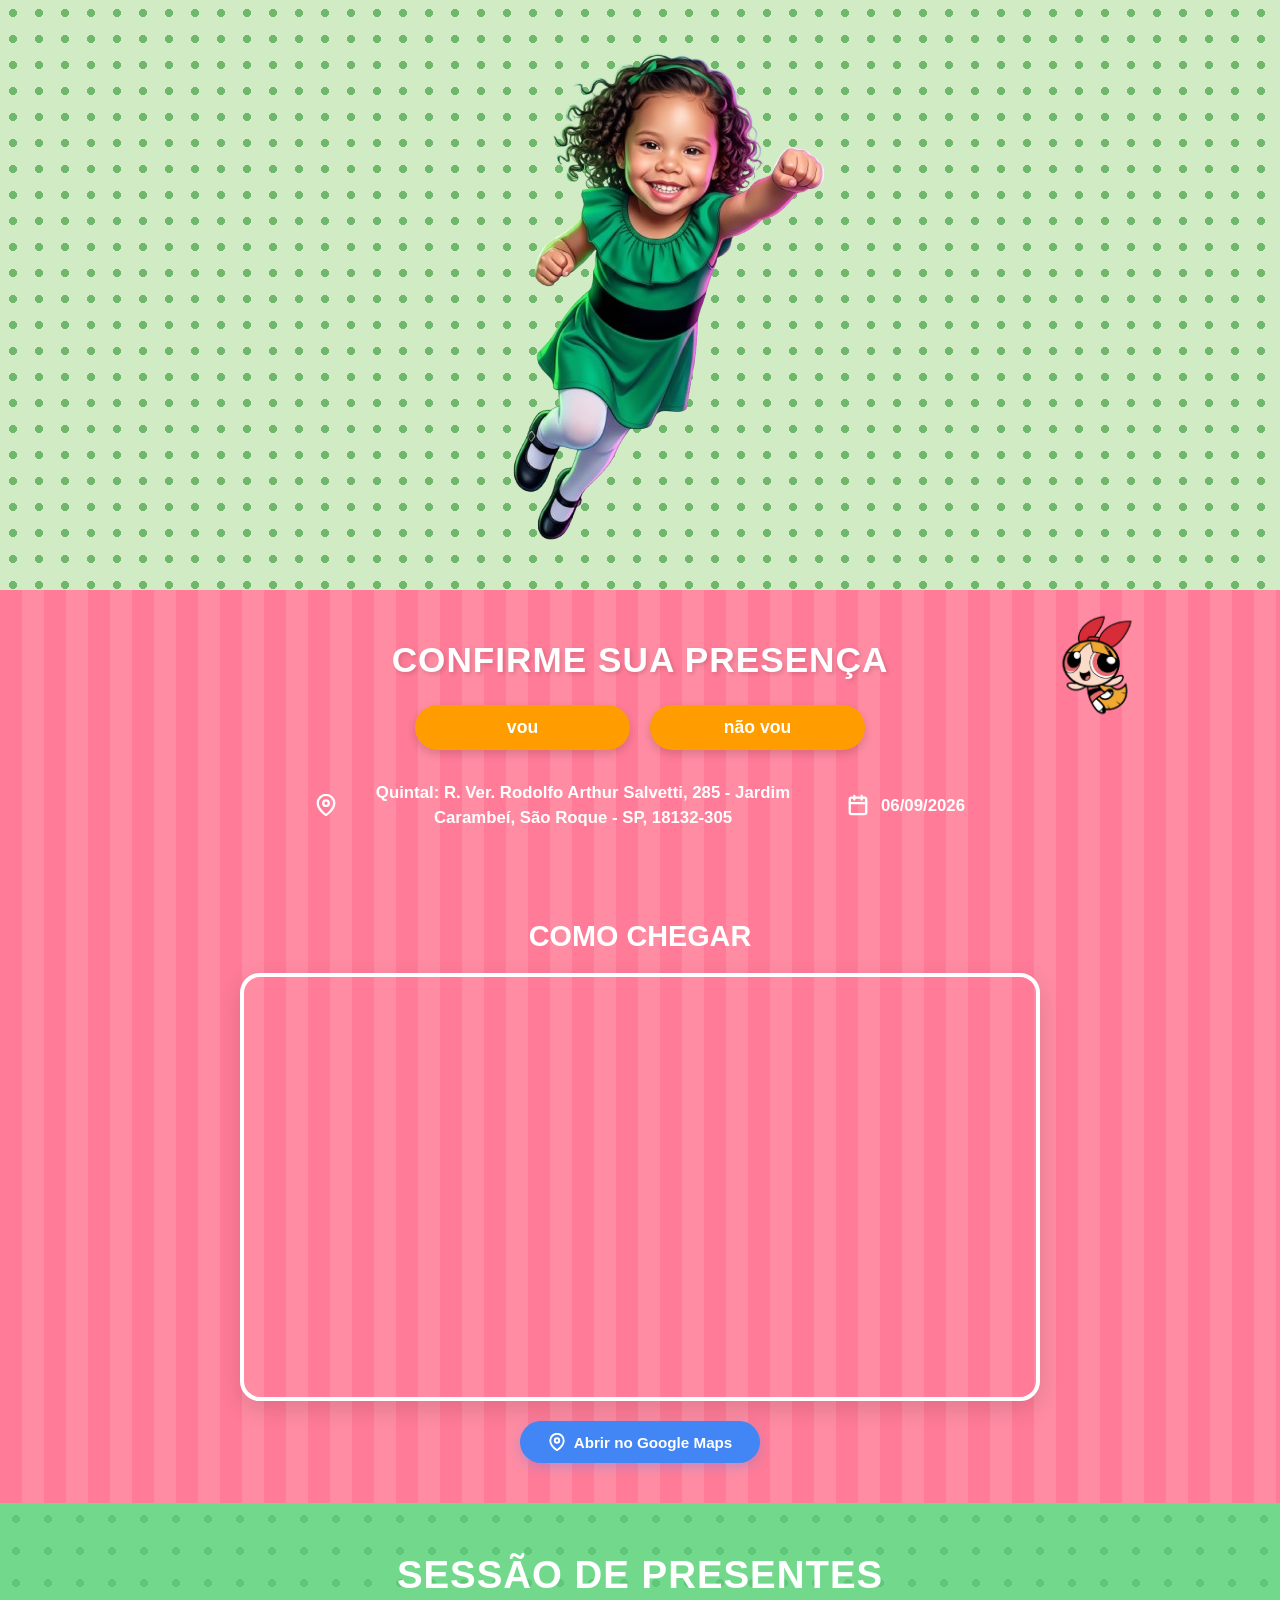
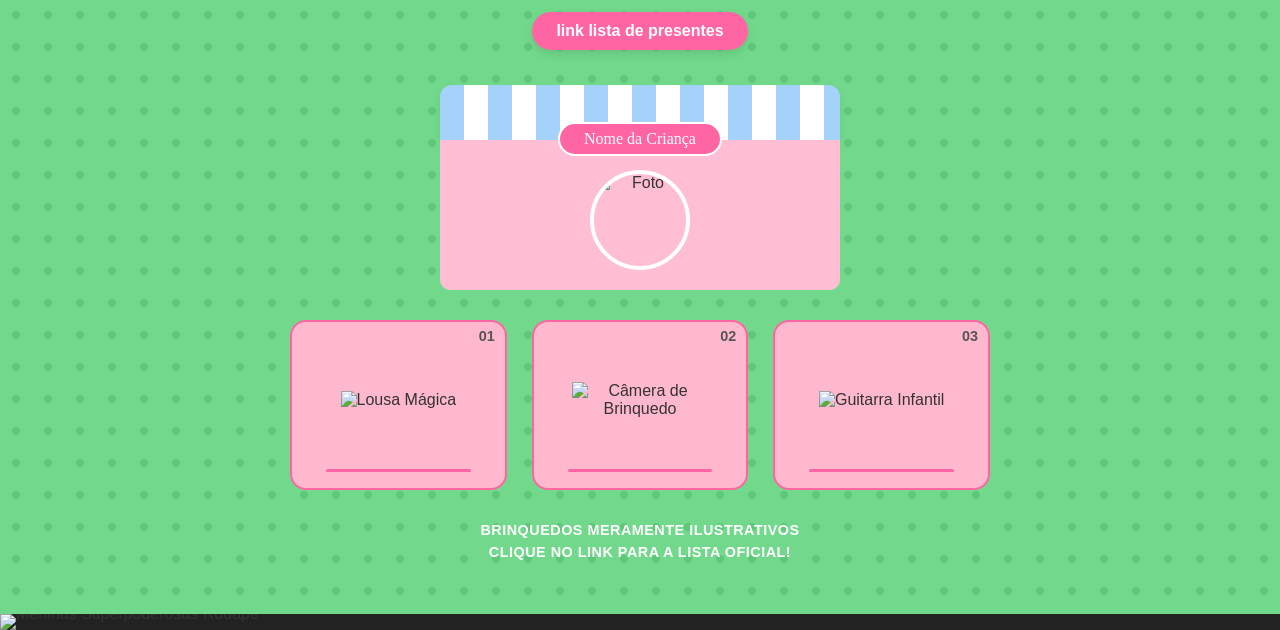
==== index.html @ 7a3b4e01 "Site first project" ====
<!DOCTYPE html>
<html lang="pt-BR">
<head>
  <meta charset="UTF-8">
  <meta name="viewport" content="width=device-width, initial-scale=1.0">
  <title>Convite Especial - Meninas Superpoderosas</title>
  
  <!-- Fontes Google -->
<link rel="preconnect" href="https://fonts.googleapis.com">
<link rel="preconnect" href="https://fonts.gstatic.com" crossorigin>
<link href="https://fonts.googleapis.com/css2?family=Lavishly+Yours&family=SN+Pro:ital,wght@0,200..900;1,200..900&display=swap" rel="stylesheet">
  <link rel="stylesheet" href="./styles/style.css">

</head>
<body>

  <!-- Seção 1: Foto Principal -->
  <section class="hero-section">
    <div class="frame-wrapper">
        <img class="elliesup" src="./src/images/elliepng.png" >
    </div>
  </section>

  <!-- Seção 2: Confirmação de Presença -->
  <section class="rsvp-section">
    <div class="content-wrapper">
      <div class="rsvp-container">
        <!-- Elemento Decorativo: Florzinha -->
        <img class="character-florzinha" src="./src/images/florzinharemove.png" alt="Florzinha">
        
        <h2 class="rsvp-title">Confirme Sua Presença</h2>
        
        <div class="btn-group">
          <a href="#confirmar-sim" class="btn">vou</a>
          <a href="#confirmar-nao" class="btn">não vou</a>
        </div>

        <div class="info-card">
          <div class="info-item">
            <svg width="22" height="22" viewBox="0 0 24 24" fill="none" stroke="currentColor" stroke-width="2.5" stroke-linecap="round" stroke-linejoin="round"><path d="M21 10c0 7-9 13-9 13s-9-6-9-13a9 9 0 0 1 18 0z"></path><circle cx="12" cy="10" r="3"></circle></svg>
            <span>Quintal: R. Ver. Rodolfo Arthur Salvetti, 285 - Jardim Carambeí, São Roque - SP, 18132-305</span>
          </div>
          <div class="info-item">
            <svg width="22" height="22" viewBox="0 0 24 24" fill="none" stroke="currentColor" stroke-width="2.5" stroke-linecap="round" stroke-linejoin="round"><rect x="3" y="4" width="18" height="18" rx="2" ry="2"></rect><line x1="16" y1="2" x2="16" y2="6"></line><line x1="8" y1="2" x2="8" y2="6"></line><line x1="3" y1="10" x2="21" y2="10"></line></svg>
            <span>06/09/2026</span>
          </div>
        </div>
      </div>
    </div>
  </section>
  <section class="map-section">
    <div class="content-wrapper">
      <h3 class="map-title">Como Chegar</h3>
      <div class="map-container">
        <iframe 
          src="https://maps.google.com/maps?q=R.+Ver.+Rodolfo+Arthur+Salvetti,+285+-+Jardim+Carambe%C3%AD,+S%C3%A3o+Roque+-+SP,+18132-305&t=&z=16&ie=UTF8&iwloc=&output=embed" 
          allowfullscreen="" 
          loading="lazy" 
          referrerpolicy="no-referrer-when-downgrade">
        </iframe>
      </div>
      <a href="https://maps.google.com/?q=R.+Ver.+Rodolfo+Arthur+Salvetti,+285+-+Jardim+Carambe%C3%AD,+S%C3%A3o+Roque+-+SP,+18132-305" target="_blank" rel="noopener noreferrer" class="btn-maps">
        <svg width="18" height="18" viewBox="0 0 24 24" fill="none" stroke="currentColor" stroke-width="2.5" stroke-linecap="round" stroke-linejoin="round"><path d="M21 10c0 7-9 13-9 13s-9-6-9-13a9 9 0 0 1 18 0z"></path><circle cx="12" cy="10" r="3"></circle></svg>
        Abrir no Google Maps
      </a>
    </div>
  </section>

  <!-- Seção 3: Sessão de Presentes -->
  <section class="gifts-section">
    <div class="content-wrapper">
      <h2 class="gifts-title">Sessão de Presentes</h2>
      <a href="#link-presentes" class="btn-pill">link lista de presentes</a>

      <div class="shop-stand">
        <div class="shop-awning"></div>
        <div class="shop-base">
          <div class="shop-badge">Nome da Criança</div>
          <img class="shop-photo" src="https://via.placeholder.com/120.png?text=Foto" alt="Foto">
        </div>
      </div>

      <!-- Grid de Itens/Brinquedos -->
      <div class="toy-cards-grid">
        <div class="toy-card">
          <span class="toy-number">01</span>
          <img class="toy-img" src="https://via.placeholder.com/90.png?text=Lousa" alt="Lousa Mágica">
          <div class="toy-line"></div>
        </div>
        <div class="toy-card">
          <span class="toy-number">02</span>
          <img class="toy-img" src="https://via.placeholder.com/90.png?text=Câmera" alt="Câmera de Brinquedo">
          <div class="toy-line"></div>
        </div>
        <div class="toy-card">
          <span class="toy-number">03</span>
          <img class="toy-img" src="https://via.placeholder.com/90.png?text=Guitarra" alt="Guitarra Infantil">
          <div class="toy-line"></div>
        </div>
      </div>

      <p class="gifts-disclaimer">
        Brinquedos meramente ilustrativos<br>
        clique no link para a lista oficial!
      </p>
    </div>
  </section>

  <!-- Rodapé Full Width -->
  <footer class="footer-banner">
    <img src="https://via.placeholder.com/1920x350.png?text=Banner+Vilões+e+Heroínas" alt="Meninas Superpoderosas Rodapé">
  </footer>

</body>
</html>
---- styles/style.css ----
/* ================= RESET & GERAL ================= */
    * {
      margin: 0;
      padding: 0;
      box-sizing: border-box;
      font-family: 'Montserrat', sans-serif;
    }

    body {
      width: 100%;
      min-height: 100vh;
      background-color: #ffffff;
      color: #333333;
      overflow-x: hidden;
    }

    .content-wrapper {
      width: 100%;
      max-width: 1200px;
      margin: 0 auto;
      padding: 0 20px;
    }

    /* ================= 1. HEADER / LOGO ================= */
    .header-logo {
      width: 100%;
      background-color: #ffffff;
      text-align: center;
      padding: 20px 10px;
    }

    .header-logo img {
      max-width: 200px;
      width: 50%;
      height: auto;
    }

    /* ================= 2. HERO / FOTO PRINCIPAL ================= */
    .hero-section {
      width: 100%;
      background-color: #d1ecc5;
      background-image: radial-gradient(#6fb86b 22%, transparent 22%);
      background-size: 26px 26px;
      padding: 50px 20px;
      display: flex;
      justify-content: center;
      align-items: center;
    }

    .frame-wrapper {
      position: relative;
      width: clamp(260px, 35vw, 360px);
      height: clamp(360px, 48vw, 490px);
      display: flex;
      justify-content: center;
      align-items: center;
    }

    .scallop-border {
      position: absolute;
      width: 100%;
      height: 100%;
      background: #ff65a3;
      border-radius: 50% 50% 50% 50% / 60% 60% 40% 40%;
      border: 10px dotted #ff65a3;
      box-shadow: 0 8px 25px rgba(0,0,0,0.12);
    }

    .frame-inner {
      position: relative;
      width: 84%;
      height: 88%;
      border-radius: 50% 50% 50% 50% / 60% 60% 40% 40%;
      background: repeating-linear-gradient(
        90deg,
        #a4d2fb,
        #a4d2fb 20px,
        #ffffff 20px,
        #ffffff 40px
      );
      overflow: hidden;
      display: flex;
      justify-content: center;
      align-items: center;
    }

    .frame-inner img {
      width: 100%;
      height: 100%;
      object-fit: cover;
      position: relative;
      z-index: 2;
    }

    /* ================= 3. CONFIRMAÇÃO DE PRESENÇA ================= */
    .rsvp-section, .map-section {
      width: 100%;
      background-color: #ff8ca3;
      background-image: repeating-linear-gradient(
        90deg,
        #ff7b97,
        #ff7b97 22px,
        #ff8ca3 22px,
        #ff8ca3 44px
      );
      padding: 50px 20px;
      color: #ffffff;
    }

    .rsvp-container {
      position: relative;
      display: flex;
      flex-direction: column;
      align-items: center;
      text-align: center;
    }

    .character-florzinha {
      position: absolute;
      top: -30px;
      right: 5%;
      width: clamp(70px, 12vw, 130px);
      z-index: 5;
    }

    .rsvp-title {
      font-weight: 900;
      font-size: clamp(1.4rem, 3.5vw, 2.2rem);
      letter-spacing: 1px;
      margin-bottom: 25px;
      text-transform: uppercase;
      text-shadow: 2px 2px 4px rgba(0,0,0,0.15);
    }

    .btn-group {
      display: flex;
      gap: 20px;
      justify-content: center;
      width: 100%;
      max-width: 450px;
      margin-bottom: 30px;
    }

    .btn {
      flex: 1;
      padding: 12px 0;
      border-radius: 30px;
      background-color: #ff9d00;
      color: #ffffff;
      font-size: clamp(0.9rem, 2vw, 1.1rem);
      font-weight: 800;
      cursor: pointer;
      text-decoration: none;
      box-shadow: 0 4px 10px rgba(0,0,0,0.15);
      transition: transform 0.2s, background-color 0.2s, box-shadow 0.2s;
      text-align: center;
    }

    .btn:hover {
      background-color: #e68d00;
      transform: translateY(-3px);
      box-shadow: 0 6px 14px rgba(0,0,0,0.2);
    }

    .info-card {
      font-size: clamp(0.85rem, 1.8vw, 1.05rem);
      font-weight: 600;
      line-height: 1.5;
      display: flex;
      flex-direction: column;
      gap: 16px;
      max-width: 650px;
      text-align: center;
    }

    .info-item {
      display: flex;
      align-items: center;
      justify-content: center;
      gap: 12px;
    }

    .info-item svg {
      flex-shrink: 0;
    }

    /* ================= 4. MAPA / LOCALIZAÇÃO ================= */
    .map-section {
      width: 100%;
      background-color: #f7f9fc;
      padding: 40px 20px;
      text-align: center;
    }

    .map-title {
      font-weight: 900;
      font-size: clamp(1.2rem, 3vw, 1.8rem);
      color: #ffff;
      margin-bottom: 20px;
      text-transform: uppercase;
    }

    .map-container {
      max-width: 800px;
      margin: 0 auto;
      border-radius: 20px;
      overflow: hidden;
      box-shadow: 0 8px 25px rgba(0,0,0,0.12);
      border: 4px solid #ffffff;
    }

    .map-container iframe {
      width: 100%;
      height: 350px;
      border: 0;
      display: block;
    }

    .btn-maps {
      display: inline-flex;
      align-items: center;
      gap: 8px;
      margin-top: 20px;
      padding: 12px 28px;
      background-color: #4285f4;
      color: #ffffff;
      border-radius: 30px;
      text-decoration: none;
      font-weight: 700;
      font-size: 0.95rem;
      box-shadow: 0 4px 12px rgba(66, 133, 244, 0.3);
      transition: transform 0.2s, background-color 0.2s;
    }

    .btn-maps:hover {
      background-color: #3367d6;
      transform: translateY(-2px);
    }

    /* ================= 5. SESSÃO DE PRESENTES ================= */
    .gifts-section {
      width: 100%;
      background-color: #72d98c;
      background-image: radial-gradient(#5ec77a 18%, transparent 19%);
      background-size: 32px 32px;
      padding: 50px 20px;
      text-align: center;
    }

    .gifts-title {
      color: #ffffff;
      font-weight: 900;
      font-size: clamp(1.5rem, 4vw, 2.4rem);
      text-transform: uppercase;
      letter-spacing: 1px;
      margin-bottom: 15px;
    }

    .btn-pill {
      display: inline-block;
      background-color: #ff65a3;
      color: #ffffff;
      padding: 10px 24px;
      border-radius: 30px;
      font-size: clamp(0.8rem, 1.8vw, 1rem);
      font-weight: 700;
      text-decoration: none;
      margin-bottom: 35px;
      box-shadow: 0 4px 10px rgba(0,0,0,0.1);
      transition: transform 0.2s, background-color 0.2s;
    }

    .btn-pill:hover {
      background-color: #e55390;
      transform: translateY(-2px);
    }

    .shop-stand {
      position: relative;
      margin: 0 auto 30px;
      width: 100%;
      max-width: 400px;
    }

    .shop-awning {
      height: 55px;
      background: repeating-linear-gradient(
        90deg,
        #a4d2fb,
        #a4d2fb 24px,
        #ffffff 24px,
        #ffffff 48px
      );
      border-radius: 12px 12px 0 0;
      box-shadow: 0 4px 10px rgba(0,0,0,0.08);
    }

    .shop-base {
      background-color: #ffbed3;
      min-height: 120px;
      position: relative;
      display: flex;
      justify-content: center;
      align-items: center;
      padding: 20px;
      border-radius: 0 0 10px 10px;
    }

    .shop-badge {
      position: absolute;
      top: -18px;
      background-color: #ff65a3;
      color: #fff;
      padding: 6px 24px;
      border-radius: 20px;
      font-family: 'Fredoka One', cursive;
      font-size: clamp(0.85rem, 1.8vw, 1rem);
      border: 2px solid #ffffff;
    }

    .shop-photo {
      width: 100px;
      height: 100px;
      border-radius: 50%;
      object-fit: cover;
      border: 4px solid #ffffff;
      margin-top: 10px;
    }

    .toy-cards-grid {
      display: grid;
      grid-template-columns: repeat(3, 1fr);
      gap: 20px;
      max-width: 700px;
      margin: 0 auto;
    }

    .toy-card {
      background-color: #ffb8cd;
      border: 2.5px solid #ff65a3;
      border-radius: 16px;
      padding: 12px 10px 16px;
      position: relative;
      display: flex;
      flex-direction: column;
      align-items: center;
      justify-content: space-between;
      min-height: 140px;
      transition: transform 0.2s;
    }

    .toy-card:hover {
      transform: translateY(-4px);
    }

    .toy-number {
      position: absolute;
      top: 6px;
      right: 10px;
      font-size: clamp(0.7rem, 1.5vw, 0.9rem);
      font-weight: 800;
      color: #555555;
    }

    .toy-img {
      max-width: 75%;
      max-height: 80px;
      margin: auto 0;
      object-fit: contain;
    }

    .toy-line {
      width: 80%;
      height: 3px;
      background-color: #ff65a3;
      margin-top: 8px;
      border-radius: 2px;
    }

    .gifts-disclaimer {
      color: #ffffff;
      font-size: clamp(0.7rem, 1.6vw, 0.9rem);
      font-weight: 700;
      letter-spacing: 0.5px;
      margin-top: 30px;
      line-height: 1.5;
      text-transform: uppercase;
    }

    /* ================= 6. FOOTER BANNER ================= */
    .footer-banner {
      width: 100%;
      line-height: 0;
      background-color: #222;
    }

    .footer-banner img {
      width: 100%;
      max-height: 360px;
      object-fit: cover;
      display: block;
    }

    /* ================= ADAPTAÇÕES ================= */
    @media (min-width: 768px) {
      .info-card {
        flex-direction: row;
        justify-content: center;
        gap: 30px;
      }

      .map-container iframe {
        height: 420px;
      }

      .toy-cards-grid {
        gap: 25px;
      }

      .toy-card {
        min-height: 170px;
        padding: 16px;
      }

      .toy-img {
        max-height: 100px;
      }
    }
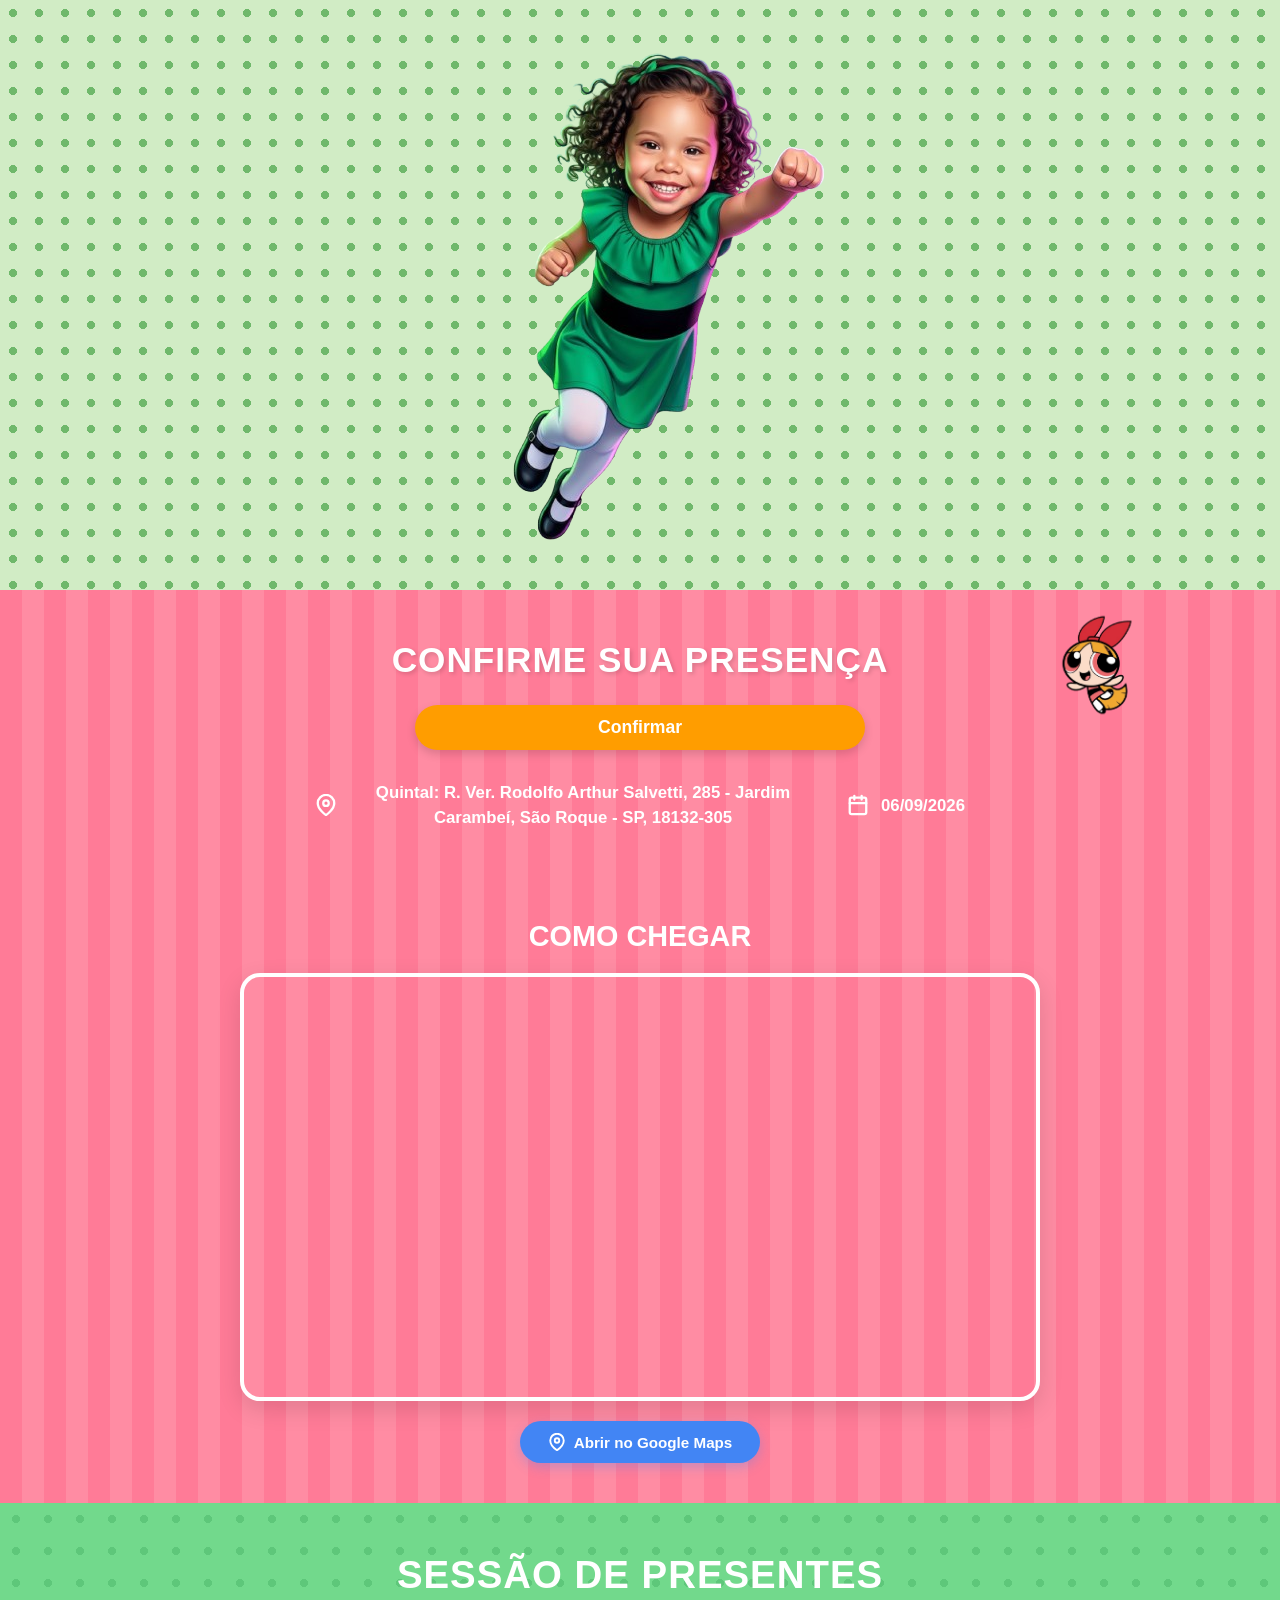
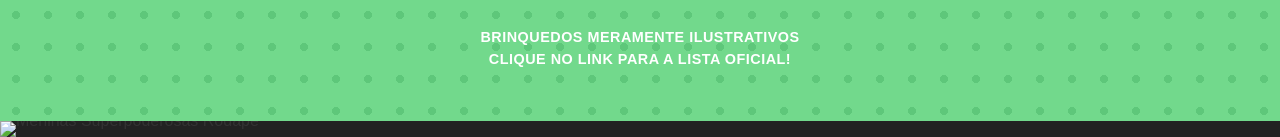
==== commit 3ab2bae8: "att version 2" ====
--- a/index.html
+++ b/index.html
@@ -31,8 +31,7 @@
         <h2 class="rsvp-title">Confirme Sua Presença</h2>
         
         <div class="btn-group">
-          <a href="#confirmar-sim" class="btn">vou</a>
-          <a href="#confirmar-nao" class="btn">não vou</a>
+          <a href="./confirmar.html" class="btn">Confirmar</a>
         </div>
 
         <div class="info-card">
@@ -70,34 +69,7 @@
   <section class="gifts-section">
     <div class="content-wrapper">
       <h2 class="gifts-title">Sessão de Presentes</h2>
-      <a href="#link-presentes" class="btn-pill">link lista de presentes</a>
 
-      <div class="shop-stand">
-        <div class="shop-awning"></div>
-        <div class="shop-base">
-          <div class="shop-badge">Nome da Criança</div>
-          <img class="shop-photo" src="https://via.placeholder.com/120.png?text=Foto" alt="Foto">
-        </div>
-      </div>
-
-      <!-- Grid de Itens/Brinquedos -->
-      <div class="toy-cards-grid">
-        <div class="toy-card">
-          <span class="toy-number">01</span>
-          <img class="toy-img" src="https://via.placeholder.com/90.png?text=Lousa" alt="Lousa Mágica">
-          <div class="toy-line"></div>
-        </div>
-        <div class="toy-card">
-          <span class="toy-number">02</span>
-          <img class="toy-img" src="https://via.placeholder.com/90.png?text=Câmera" alt="Câmera de Brinquedo">
-          <div class="toy-line"></div>
-        </div>
-        <div class="toy-card">
-          <span class="toy-number">03</span>
-          <img class="toy-img" src="https://via.placeholder.com/90.png?text=Guitarra" alt="Guitarra Infantil">
-          <div class="toy-line"></div>
-        </div>
-      </div>
 
       <p class="gifts-disclaimer">
         Brinquedos meramente ilustrativos<br>
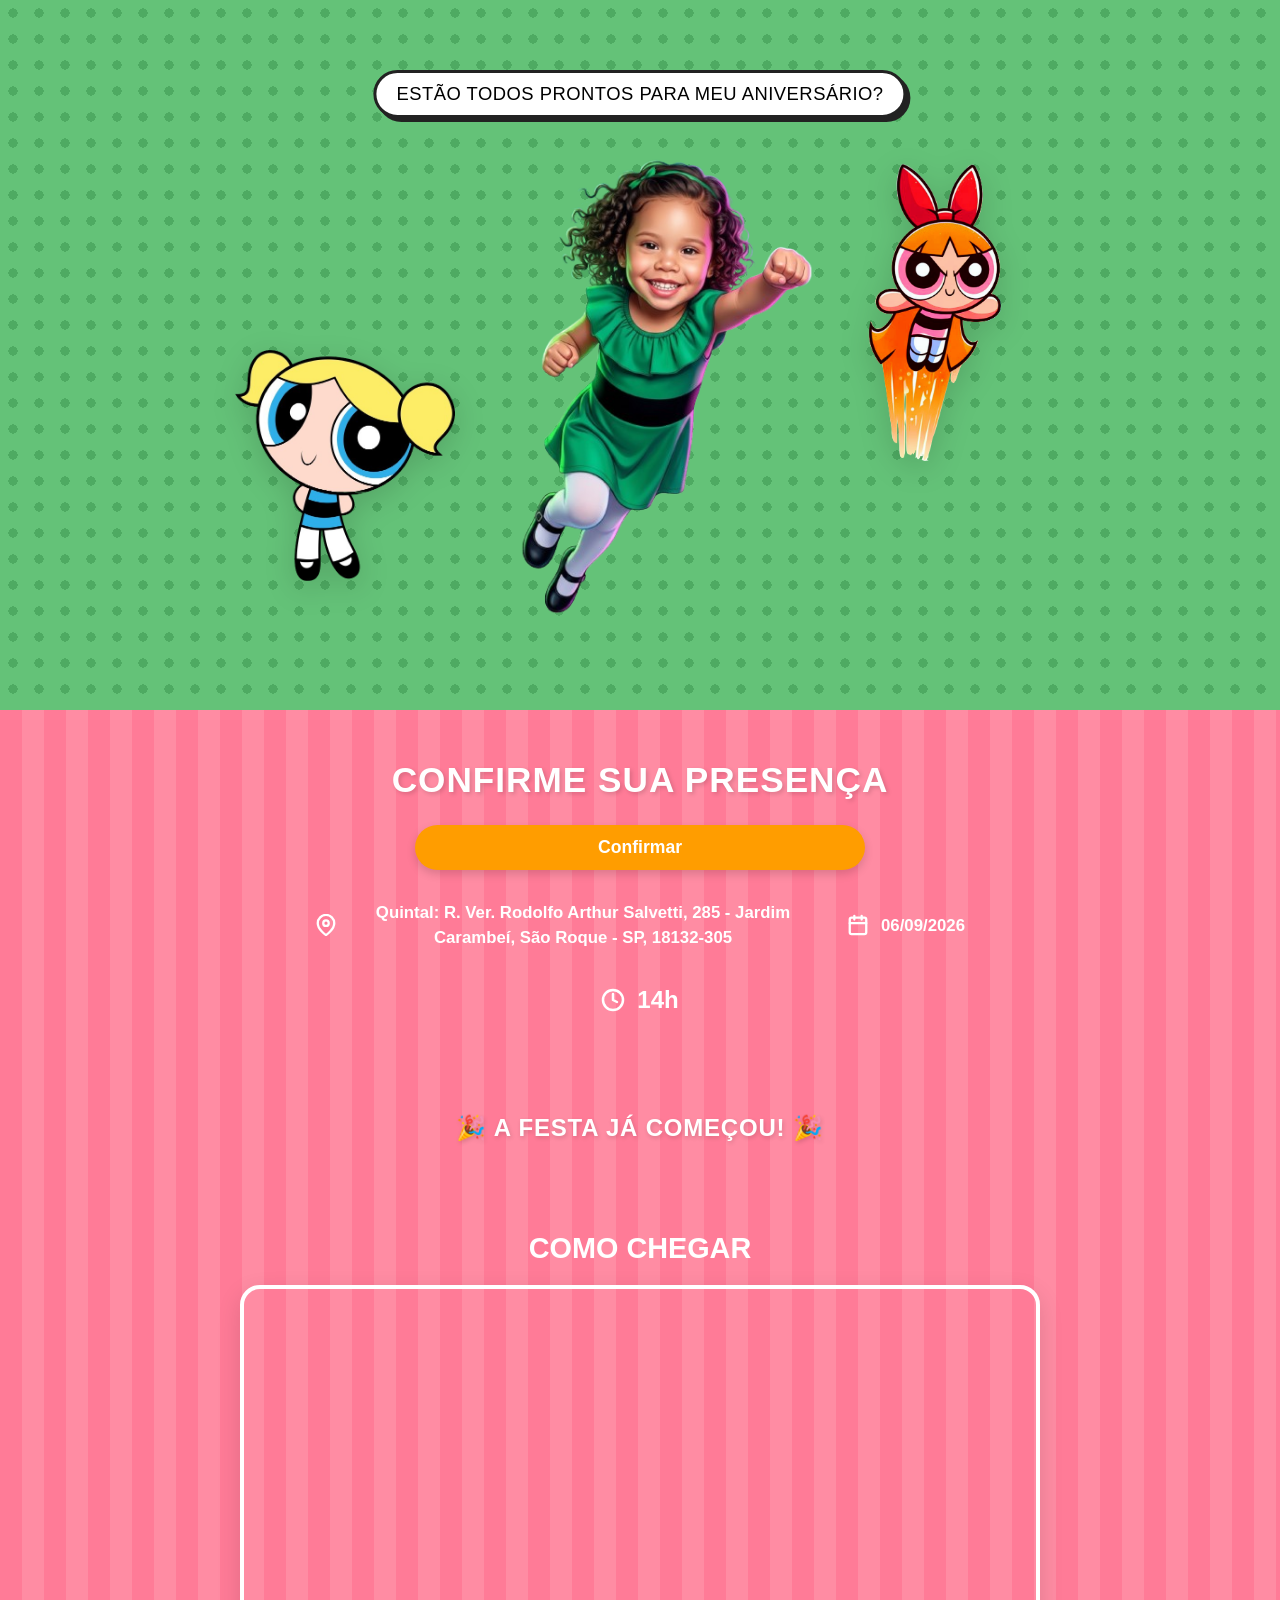
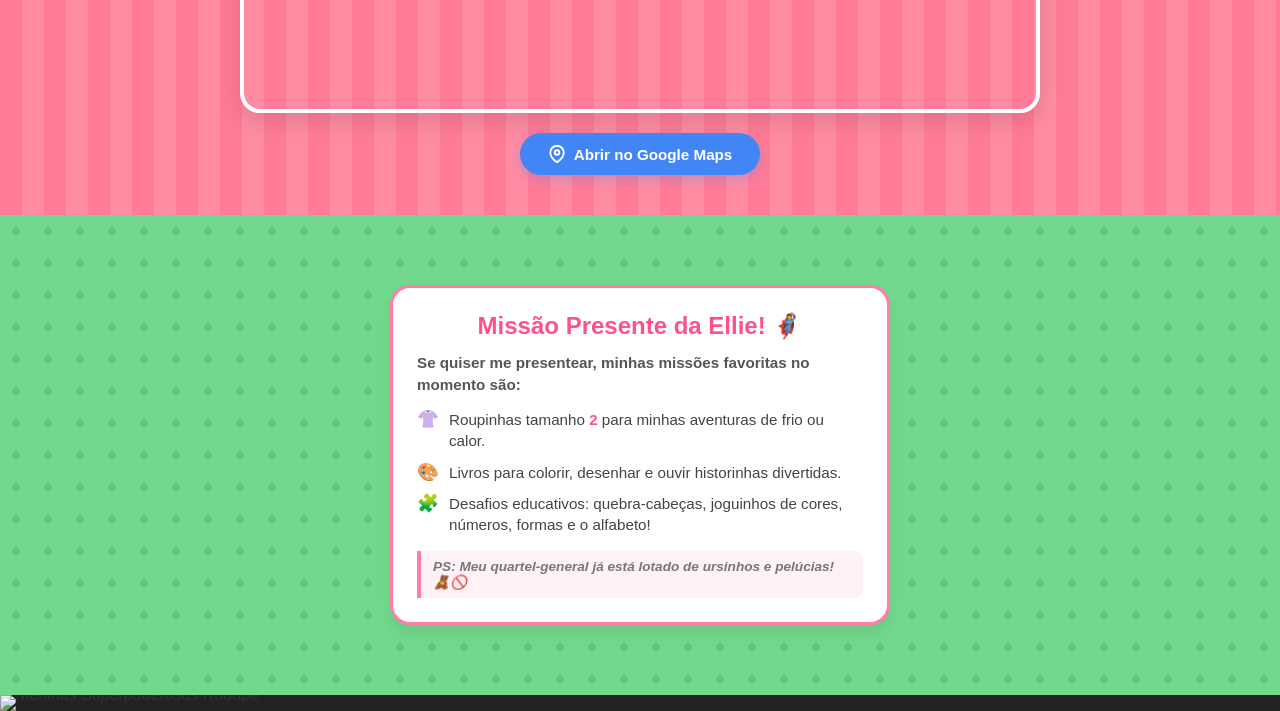
==== commit a3962fee: "the final version" ====
--- a/index.html
+++ b/index.html
@@ -2,31 +2,77 @@
 <html lang="pt-BR">
 <head>
   <meta charset="UTF-8">
-  <meta name="viewport" content="width=device-width, initial-scale=1.0">
+  <meta name="viewport" content="width=device-width, initial-scale=1.0, maximum-scale=1.0, user-scalable=no">
   <title>Convite Especial - Meninas Superpoderosas</title>
   
   <!-- Fontes Google -->
 <link rel="preconnect" href="https://fonts.googleapis.com">
 <link rel="preconnect" href="https://fonts.gstatic.com" crossorigin>
-<link href="https://fonts.googleapis.com/css2?family=Lavishly+Yours&family=SN+Pro:ital,wght@0,200..900;1,200..900&display=swap" rel="stylesheet">
+<link href="https://fonts.googleapis.com/css2?family=Anton+SC&family=Lavishly+Yours&family=SN+Pro:ital,wght@0,200..900;1,200..900&display=swap" rel="stylesheet">
   <link rel="stylesheet" href="./styles/style.css">
+<script>
+  // Altere a data e o horário inicial da festa conforme necessário
+  const targetDate = new Date("2026-09-06T14:00:00").getTime();
 
+  function updateCountdown() {
+    const now = new Date().getTime();
+    const difference = targetDate - now;
+
+    if (difference > 0) {
+      const days = Math.floor(difference / (1000 * 60 * 60 * 24));
+      const hours = Math.floor((difference % (1000 * 60 * 60 * 24)) / (1000 * 60 * 60));
+      const minutes = Math.floor((difference % (1000 * 60 * 60)) / (1000 * 60));
+      const seconds = Math.floor((difference % (1000 * 60)) / 1000);
+
+      document.getElementById("days").innerText = String(days).padStart(2, "0");
+      document.getElementById("hours").innerText = String(hours).padStart(2, "0");
+      document.getElementById("minutes").innerText = String(minutes).padStart(2, "0");
+      document.getElementById("seconds").innerText = String(seconds).padStart(2, "0");
+    } else {
+      // Mensagem quando o evento começar
+      document.querySelector(".countdown-container").innerHTML = `
+        <h3 class="countdown-title" style="margin-bottom:0; text-align: center;">🎉 A festa já começou! 🎉</h3>
+      `;
+    }
+  }
+
+  // Atualiza a cada segundo
+  setInterval(updateCountdown, 1000);
+  updateCountdown();
+</script>
 </head>
 <body>
+<!-- Seção Hero: Ellie voadora + Balão de fala + Lindinha & Florzinha -->
+<section class="hero-flying-section">
+  <div class="flying-stage">
+    
+    <!-- Placeholder Lindinha (Esquerda) -->
+    <div class="character-slot slot-lindinha">
+      <img src="./src/images/lindinha.png" alt="Lindinha" class="char-img">
+    </div>
 
-  <!-- Seção 1: Foto Principal -->
-  <section class="hero-section">
-    <div class="frame-wrapper">
-        <img class="elliesup" src="./src/images/elliepng.png" >
+    <!-- Imagem Principal da Ellie -->
+    <div class="main-character-wrapper">
+      <img src="./src/images/elliepng.png" alt="Ellie Superpoderosa" class="ellie-img">
+      
+      <!-- Balão de Fala estilo Gibi -->
+      <div class="comic-bubble">
+        <span>Estão todos prontos para meu aniversário?</span>
+      </div>
     </div>
-  </section>
 
+    <!-- Placeholder Florzinha (Direita) -->
+    <div class="character-slot slot-florzinha">
+      <img src="./src/images/florzinharemove.png" alt="Florzinha" class="char-img">
+    </div>
+
+  </div>
+</section>
   <!-- Seção 2: Confirmação de Presença -->
   <section class="rsvp-section">
     <div class="content-wrapper">
       <div class="rsvp-container">
         <!-- Elemento Decorativo: Florzinha -->
-        <img class="character-florzinha" src="./src/images/florzinharemove.png" alt="Florzinha">
         
         <h2 class="rsvp-title">Confirme Sua Presença</h2>
         
@@ -41,12 +87,67 @@
           </div>
           <div class="info-item">
             <svg width="22" height="22" viewBox="0 0 24 24" fill="none" stroke="currentColor" stroke-width="2.5" stroke-linecap="round" stroke-linejoin="round"><rect x="3" y="4" width="18" height="18" rx="2" ry="2"></rect><line x1="16" y1="2" x2="16" y2="6"></line><line x1="8" y1="2" x2="8" y2="6"></line><line x1="3" y1="10" x2="21" y2="10"></line></svg>
-            <span>06/09/2026</span>
+            <span>06/09/2026<br></span>
           </div>
         </div>
+        <br><br>
+        <div class="info-hours">
+          <div class="info-item">
+            <svg xmlns="http://www.w3.org/2000/svg" width="24" height="24" viewBox="0 0 24 24" fill="none" stroke="currentColor" stroke-width="2.5" stroke-linecap="round" stroke-linejoin="round" class="icone-relogio">
+            <circle cx="12" cy="12" r="10"></circle>
+            <polyline points="12 6 12 12 16 14"></polyline>
+            </svg>
+            <h1>14h</h1>
+</div>
       </div>
     </div>
   </section>
+  <script>
+  // Defina aqui a data e hora de início da festa (Ano, Mês base zero: 08 = Setembro, Dia, Hora, Minuto)
+  const eventDate = new Date("2026-09-06T14:00:00").getTime();
+
+  const updateCountdown = () => {
+    const now = new Date().getTime();
+    const distance = eventDate - now;
+
+    if (distance <= 0) {
+      document.querySelector('.countdown-grid').style.display = 'none';
+      document.getElementById('countdown-finished').style.display = 'block';
+      return;
+    }
+
+    const days = Math.floor(distance / (1000 * 60 * 60 * 24));
+    const hours = Math.floor((distance % (1000 * 60 * 60 * 24)) / (1000 * 60 * 60));
+    const minutes = Math.floor((distance % (1000 * 60 * 60)) / (1000 * 60));
+    const seconds = Math.floor((distance % (1000 * 60)))
+  }
+  </script>
+
+<section class="countdown-section">
+  <div class="countdown-container">
+    <h3 class="countdown-title">Faltam poucos dias para a aventura!</h3>
+    
+    <div class="timer-grid">
+      <div class="timer-card">
+        <span class="timer-number" id="days">00</span>
+        <span class="timer-label">Dias</span>
+      </div>
+      <div class="timer-card">
+        <span class="timer-number" id="hours">00</span>
+        <span class="timer-label">Horas</span>
+      </div>
+      <div class="timer-card">
+        <span class="timer-number" id="minutes">00</span>
+        <span class="timer-label">Min</span>
+      </div>
+      <div class="timer-card">
+        <span class="timer-number" id="seconds">00</span>
+        <span class="timer-label">Seg</span>
+      </div>
+    </div>
+  </div>
+</section>
+
   <section class="map-section">
     <div class="content-wrapper">
       <h3 class="map-title">Como Chegar</h3>
@@ -64,23 +165,32 @@
       </a>
     </div>
   </section>
+<section class="gifts">
+<div class="gift-mission-card">
+  <h3 class="mission-title">Missão Presente da Ellie! 🦸‍♀️</h3>
+  <p class="mission-intro">Se quiser me presentear, minhas missões favoritas no momento são:</p>
+  
+  <ul class="mission-list">
+    <li>
+      <span class="bullet-icon">👚</span>
+      <span>Roupinhas tamanho <strong>2</strong> para minhas aventuras de frio ou calor.</span>
+    </li>
+    <li>
+      <span class="bullet-icon">🎨</span>
+      <span>Livros para colorir, desenhar e ouvir historinhas divertidas.</span>
+    </li>
+    <li>
+      <span class="bullet-icon">🧩</span>
+      <span>Desafios educativos: quebra-cabeças, joguinhos de cores, números, formas e o alfabeto!</span>
+    </li>
+  </ul>
 
-  <!-- Seção 3: Sessão de Presentes -->
-  <section class="gifts-section">
-    <div class="content-wrapper">
-      <h2 class="gifts-title">Sessão de Presentes</h2>
-
-
-      <p class="gifts-disclaimer">
-        Brinquedos meramente ilustrativos<br>
-        clique no link para a lista oficial!
-      </p>
-    </div>
-  </section>
-
+  <p class="mission-note">PS: Meu quartel-general já está lotado de ursinhos e pelúcias! 🧸🚫</p>
+</div>
+</section>
   <!-- Rodapé Full Width -->
   <footer class="footer-banner">
-    <img src="https://via.placeholder.com/1920x350.png?text=Banner+Vilões+e+Heroínas" alt="Meninas Superpoderosas Rodapé">
+    <img src="./src/images/footer.png" alt="Meninas Superpoderosas Rodapé">
   </footer>
 
 </body>
--- a/styles/style.css
+++ b/styles/style.css
@@ -3,7 +3,7 @@
       margin: 0;
       padding: 0;
       box-sizing: border-box;
-      font-family: 'Montserrat', sans-serif;
+      font-family: "SN Pro", sans-serif;
     }
 
     body {
@@ -35,63 +35,354 @@
       height: auto;
     }
 
-    /* ================= 2. HERO / FOTO PRINCIPAL ================= */
-    .hero-section {
-      width: 100%;
-      background-color: #d1ecc5;
-      background-image: radial-gradient(#6fb86b 22%, transparent 22%);
-      background-size: 26px 26px;
+    /* Seção com o fundo verde de bolinhas */
+.hero-flying-section {
+  width: 100%;
+  min-height: 520px;
+  background-color: #64c278;
+  background-image: radial-gradient(#4eaa62 25%, transparent 25%);
+  background-size: 26px 26px;
+  display: flex;
+  justify-content: center;
+  align-items: center;
+  position: relative;
+  overflow: hidden;
+  /* Aumentamos o padding superior de 40px para 100px */
+  padding: 100px 15px 40px; 
+  box-sizing: border-box;
+}
+
+/* Palco onde ficam os 3 personagens alinhados */
+.flying-stage {
+  position: relative;
+  width: 100%;
+  max-width: 900px;
+  display: flex;
+  justify-content: center;
+  align-items: center;
+}
+
+/* Container da Ellie */
+.main-character-wrapper {
+  position: relative;
+  z-index: 3;
+  display: flex;
+  justify-content: center;
+  align-items: center;
+}
+
+.ellie-img {
+  width: clamp(260px, 40vw, 380px);
+  height: auto;
+  display: block;
+  position: relative;
+  z-index: 5;
+  /* Chama a nova animação de voo */
+  animation: superFly 2.5s ease-in-out infinite alternate;
+}
+
+/* Balão de fala estilo quadrinhos */
+.comic-bubble {
+  position: absolute;
+  top: -30px; /* Reduzimos esse valor para o balão descer e colar mais na cabeça */
+  left: 50%;
+  transform: translateX(-50%);
+  background: #ffffff;
+  border: 3px solid #222222;
+  border-radius: 25px;
+  padding: 10px 20px;
+  box-shadow: 4px 4px 0px #222222;
+  z-index: 10;
+  white-space: nowrap;
+  animation: floatBubble 3s ease-in-out infinite alternate;
+}
+
+.comic-bubble span {
+  font-family: 'Fredoka One', 'Montserrat', sans-serif;
+  font-size: clamp(0.85rem, 2.2vw, 1.15rem);
+  color: #000;
+  text-transform: uppercase;
+  letter-spacing: 0.5px;
+  position: absolute;
+  top: -15%; /* Joga o balão para cima da cabeça */
+  left: 50%;
+  transform: translateX(-50%); /* Centraliza perfeitamente no eixo X */
+  background: #ffffff;
+  border: 3px solid #222222;
+  border-radius: 25px;
+  padding: 10px 20px;
+  box-shadow: 4px 4px 0px #222222;
+  z-index: 10;
+  white-space: nowrap;
+  animation: floatBubble 3s ease-in-out infinite alternate;
+}
+
+/* Ponta do balão apontando para a boca */
+.comic-bubble::after {
+  content: '';
+  position: absolute;
+  bottom: -15px; /* Empurra a setinha bem para fora do balão */
+  left: 50%;
+  transform: translateX(-50%);
+  border-width: 15px 12px 0 12px;
+  border-style: solid;
+  border-color: #ffffff transparent transparent transparent;
+  display: block;
+  width: 0;
+  height: 0; /* Garante que o triângulo se forme perfeitamente */
+  z-index: 2;
+}
+
+.comic-bubble::before {
+  content: '';
+  position: absolute;
+  bottom: -21px; /* Fica um pouco mais abaixo para fazer o contorno preto */
+  left: 50%;
+  transform: translateX(-50%);
+  border-width: 19px 15px 0 15px;
+  border-style: solid;
+  border-color: #222222 transparent transparent transparent;
+  display: block;
+  width: 0;
+  height: 0;
+  z-index: 1;
+}
+
+/* Slots Laterais para Florzinha e Lindinha */
+.character-slot {
+  position: absolute;
+  z-index: 2;
+}
+
+.char-img {
+  width: clamp(90px, 16vw, 150px);
+  height: auto;
+  filter: drop-shadow(0 8px 15px rgba(0, 0, 0, 0.15));
+  width: clamp(100px, 15vw, 150px); /* Define o tamanho menor que a Ellie */
+  height: 150px; /* Trava a altura para que ambas fiquem do mesmo tamanho */
+  object-fit: contain; /* Garante que a imagem não estique ou distorça */
+  filter: drop-shadow(0 8px 15px rgba(0, 0, 0, 0.15));
+}
+
+/* Posição Lindinha (Esquerda, voando mais baixo) */
+.slot-lindinha {
+  left: 5%;
+  bottom: 15%;
+  animation: floatSide 2.6s ease-in-out infinite alternate;
+  .char-img {
+  /* Aumentando o tamanho base e responsivo */
+  width: clamp(140px, 22vw, 220px); /* antes estava clamp(90px, 16vw, 150px) */
+  height: auto;
+  left: 2%;
+  top: 50%;
+  animation: floatSide 2.6s ease-in-out infinite alternate;
+}
+}
+
+/* Posição Florzinha (Direita, voando mais alto) */
+.slot-florzinha {
+  right: 5%;
+  top: 10%;
+  animation: floatSide 3.4s ease-in-out infinite alternate-reverse;
+  .char-img {
+  /* Aumentando o tamanho base e responsivo */
+  width: clamp(140px, 22vw, 220px); /* antes estava clamp(90px, 16vw, 150px) */
+  height: auto;
+  right: 2%;
+  top: 45%; /* Um pouquinho mais alta devido ao fogo do voo */
+  animation: floatSide 3.4s ease-in-out infinite alternate-reverse;
+}
+}
+
+
+/* Animações de levitação */
+@keyframes floatMain {
+  0% { transform: translateY(0px); }
+  100% { transform: translateY(-12px); }
+}
+
+@keyframes floatBubble {
+  0% { transform: translateX(-50%) translateY(0px) rotate(-1deg); }
+  100% { transform: translateX(-50%) translateY(-10px) rotate(1deg); }
+}
+
+@keyframes floatSide {
+  0% { transform: translateY(0px) rotate(2deg); }
+  100% { transform: translateY(-16px) rotate(-2deg); }
+}
+@keyframes superFly {
+  0% { 
+    transform: translateY(0px) rotate(0deg); 
+    filter: drop-shadow(0 10px 15px rgba(0, 0, 0, 0.15)); /* Sombra mais perto */
+  }
+  100% { 
+    transform: translateY(-25px) rotate(2deg); /* Sobe mais e dá uma leve inclinada de voo */
+    filter: drop-shadow(0 30px 25px rgba(0, 0, 0, 0.25)); /* Sombra afasta, dando efeito 3D de altura */
+  }
+}
+
+/* Ajustes para Telas Mobile */
+@media (max-width: 600px) {
+  .comic-bubble {
+    top: -25px;
+    left: 50%;
+    transform: translateX(-50%);
+    animation: none;
+  }
+
+  .comic-bubble::after {
+    right: 50%;
+    bottom: -12px;
+  }
+  
+  .comic-bubble::before {
+    right: 49%;
+    bottom: -16px;
+  }
+
+  .slot-lindinha {
+    left: 0%;
+    bottom: 5%;
+  }
+
+  .slot-florzinha {
+    right: 0%;
+    top: 5%;
+  }
+}
+/* Container da Seção do Timer */
+.countdown-section {
+ width: 100%;
+      background-color: #ff8ca3;
+      background-image: repeating-linear-gradient(
+        90deg,
+        #ff7b97,
+        #ff7b97 22px,
+        #ff8ca3 22px,
+        #ff8ca3 44px
+      );
       padding: 50px 20px;
-      display: flex;
-      justify-content: center;
-      align-items: center;
-    }
-
-    .frame-wrapper {
-      position: relative;
-      width: clamp(260px, 35vw, 360px);
-      height: clamp(360px, 48vw, 490px);
-      display: flex;
-      justify-content: center;
-      align-items: center;
-    }
-
-    .scallop-border {
-      position: absolute;
-      width: 100%;
-      height: 100%;
-      background: #ff65a3;
-      border-radius: 50% 50% 50% 50% / 60% 60% 40% 40%;
-      border: 10px dotted #ff65a3;
-      box-shadow: 0 8px 25px rgba(0,0,0,0.12);
-    }
-
-    .frame-inner {
-      position: relative;
-      width: 84%;
-      height: 88%;
-      border-radius: 50% 50% 50% 50% / 60% 60% 40% 40%;
-      background: repeating-linear-gradient(
-        90deg,
-        #a4d2fb,
-        #a4d2fb 20px,
-        #ffffff 20px,
-        #ffffff 40px
-      );
-      overflow: hidden;
-      display: flex;
-      justify-content: center;
-      align-items: center;
-    }
-
-    .frame-inner img {
-      width: 100%;
-      height: 100%;
-      object-fit: cover;
-      position: relative;
-      z-index: 2;
-    }
-
+      color: #ffffff;
+}
+
+.countdown-container {
+  max-width: 600px;
+  margin: 0 auto;
+}
+
+.countdown-title {
+  color: #ffffff;
+  font-family: 'Montserrat', sans-serif;
+  font-weight: 900;
+  font-size: clamp(1.1rem, 2.8vw, 1.5rem);
+  text-transform: uppercase;
+  letter-spacing: 0.8px;
+  margin-bottom: 22px;
+  text-shadow: 1px 2px 4px rgba(0, 0, 0, 0.15);
+}
+
+/* Grid dos Cartões */
+.timer-grid {
+  display: grid;
+  grid-template-columns: repeat(4, 1fr);
+  gap: clamp(8px, 2vw, 16px);
+}
+
+.timer-card {
+  background: #ffffff;
+  border: 3px solid #72d98c;
+  border-radius: 16px;
+  padding: 12px 6px;
+  display: flex;
+  flex-direction: column;
+  align-items: center;
+  justify-content: center;
+  box-shadow: 0 6px 12px rgba(255, 105, 180, 0.2);
+  transition: transform 0.2s ease;
+}
+
+.timer-card:hover {
+  transform: translateY(-3px);
+}
+
+.timer-number {
+  font-family: 'Fredoka One', 'Montserrat', sans-serif;
+  font-size: clamp(1.4rem, 4vw, 2.2rem);
+  font-weight: 900;
+  color: #ff528c;
+  line-height: 1.1;
+}
+
+.timer-label {
+  font-size: clamp(0.65rem, 1.6vw, 0.85rem);
+  font-weight: 800;
+  color: #72D98C;
+  text-transform: uppercase;
+  margin-top: 4px;
+  letter-spacing: 0.5px;
+}
+
+.hero-section {
+  width: 100%;
+  background-color: #72d98c;
+  background-image: radial-gradient(#5ec77a 22%, transparent 23%);
+  background-position: 0 0, 15px 15px;
+  background-size: 30px 30px;
+  padding: 30px 15px;
+  display: flex;
+  justify-content: center;
+  align-items: center;
+  box-sizing: border-box;
+  overflow: hidden;
+}
+
+.frame-wrapper {
+  position: relative;
+  /* Largura dinâmica que respeita telas pequenas de celular */
+  width: min(85vw, 320px);
+  aspect-ratio: 3 / 4.2; /* Mantém a proporção exata sem distorcer ou estourar */
+  height: auto;
+  display: flex;
+  justify-content: center;
+  align-items: center;
+  margin: 0 auto;
+}
+
+.scallop-border {
+  position: absolute;
+  inset: 0;
+  background: #ff65a3;
+  border-radius: 50% 50% 50% 50% / 60% 60% 40% 40%;
+  border: 8px dotted #ff65a3;
+  box-shadow: 0 8px 25px rgba(0,0,0,0.12);
+}
+
+.frame-inner {
+  position: relative;
+  width: 86%;
+  height: 90%;
+  border-radius: 50% 50% 50% 50% / 60% 60% 40% 40%;
+  background-color: #ffffff;
+  background-image: repeating-linear-gradient(
+    90deg,
+    #a4d2fb 0px,
+    #a4d2fb 16px,
+    #ffffff 16px,
+    #ffffff 32px
+  );
+  overflow: hidden;
+  display: flex;
+  justify-content: center;
+  align-items: center;
+}
+
+.frame-inner img {
+  width: 100%;
+  height: 100%;
+  object-fit: contain; /* Garante que toda a menina apareça sem cortes na cabeça ou pés */
+  position: relative;
+  z-index: 2;
+}
     /* ================= 3. CONFIRMAÇÃO DE PRESENÇA ================= */
     .rsvp-section, .map-section {
       width: 100%;
@@ -256,136 +547,93 @@
       margin-bottom: 15px;
     }
 
-    .btn-pill {
-      display: inline-block;
-      background-color: #ff65a3;
+    .gifts{
+      width: 100%;
+      background-color: #72d98c;
+      background-image: radial-gradient(#5ec77a 18%, transparent 19%);
+      background-size: 32px 32px;
+      padding: 50px 20px;
+      text-align: center;
+    }
+
+    .list-discleimer {
       color: #ffffff;
-      padding: 10px 24px;
-      border-radius: 30px;
-      font-size: clamp(0.8rem, 1.8vw, 1rem);
-      font-weight: 700;
-      text-decoration: none;
-      margin-bottom: 35px;
-      box-shadow: 0 4px 10px rgba(0,0,0,0.1);
-      transition: transform 0.2s, background-color 0.2s;
-    }
-
-    .btn-pill:hover {
-      background-color: #e55390;
-      transform: translateY(-2px);
-    }
-
-    .shop-stand {
-      position: relative;
-      margin: 0 auto 30px;
-      width: 100%;
-      max-width: 400px;
-    }
-
-    .shop-awning {
-      height: 55px;
-      background: repeating-linear-gradient(
-        90deg,
-        #a4d2fb,
-        #a4d2fb 24px,
-        #ffffff 24px,
-        #ffffff 48px
-      );
-      border-radius: 12px 12px 0 0;
-      box-shadow: 0 4px 10px rgba(0,0,0,0.08);
-    }
-
-    .shop-base {
-      background-color: #ffbed3;
-      min-height: 120px;
-      position: relative;
-      display: flex;
-      justify-content: center;
-      align-items: center;
-      padding: 20px;
-      border-radius: 0 0 10px 10px;
-    }
-
-    .shop-badge {
-      position: absolute;
-      top: -18px;
-      background-color: #ff65a3;
-      color: #fff;
-      padding: 6px 24px;
-      border-radius: 20px;
-      font-family: 'Fredoka One', cursive;
-      font-size: clamp(0.85rem, 1.8vw, 1rem);
-      border: 2px solid #ffffff;
-    }
-
-    .shop-photo {
-      width: 100px;
-      height: 100px;
-      border-radius: 50%;
-      object-fit: cover;
-      border: 4px solid #ffffff;
-      margin-top: 10px;
-    }
-
-    .toy-cards-grid {
-      display: grid;
-      grid-template-columns: repeat(3, 1fr);
-      gap: 20px;
-      max-width: 700px;
-      margin: 0 auto;
-    }
-
-    .toy-card {
-      background-color: #ffb8cd;
-      border: 2.5px solid #ff65a3;
-      border-radius: 16px;
-      padding: 12px 10px 16px;
-      position: relative;
-      display: flex;
-      flex-direction: column;
-      align-items: center;
-      justify-content: space-between;
-      min-height: 140px;
-      transition: transform 0.2s;
-    }
-
-    .toy-card:hover {
-      transform: translateY(-4px);
-    }
-
-    .toy-number {
-      position: absolute;
-      top: 6px;
-      right: 10px;
-      font-size: clamp(0.7rem, 1.5vw, 0.9rem);
-      font-weight: 800;
-      color: #555555;
-    }
-
-    .toy-img {
-      max-width: 75%;
-      max-height: 80px;
-      margin: auto 0;
-      object-fit: contain;
-    }
-
-    .toy-line {
-      width: 80%;
-      height: 3px;
-      background-color: #ff65a3;
-      margin-top: 8px;
-      border-radius: 2px;
-    }
-
-    .gifts-disclaimer {
+      text-align: center;
+    }
+
+    .title-list {
       color: #ffffff;
-      font-size: clamp(0.7rem, 1.6vw, 0.9rem);
-      font-weight: 700;
-      letter-spacing: 0.5px;
-      margin-top: 30px;
-      line-height: 1.5;
-      text-transform: uppercase;
-    }
+      font-weight: 500;
+      font-size: clamp(1.0rem, 4vw, 2.0rem);
+    }
+
+    /* CSS: Estilização do Card de Presentes */
+.gift-mission-card {
+  background-color: #ffffff;
+  border: 3px solid #ff7da7;
+  border-radius: 20px;
+  padding: clamp(16px, 4vw, 24px);
+  max-width: 500px;
+  margin: 20px auto;
+  box-shadow: 0 8px 16px rgba(0, 0, 0, 0.08);
+  text-align: left;
+}
+
+.mission-title {
+  color: #ff528c;
+  font-family: 'Fredoka One', 'Montserrat', sans-serif;
+  font-size: clamp(1.2rem, 3.5vw, 1.5rem);
+  text-align: center;
+  margin-bottom: 12px;
+}
+
+.mission-intro {
+  color: #555555;
+  font-size: clamp(0.85rem, 2vw, 0.95rem);
+  font-weight: 600;
+  line-height: 1.4;
+  margin-bottom: 14px;
+}
+
+.mission-list {
+  list-style: none;
+  padding: 0;
+  margin: 0 0 16px 0;
+  display: flex;
+  flex-direction: column;
+  gap: 10px;
+}
+
+.mission-list li {
+  display: flex;
+  align-items: flex-start;
+  gap: 10px;
+  font-size: clamp(0.85rem, 2vw, 0.95rem);
+  color: #444444;
+  line-height: 1.4;
+}
+
+.mission-list strong {
+  color: #ff528c;
+}
+
+.bullet-icon {
+  font-size: 1.1rem;
+  line-height: 1.2;
+}
+
+.mission-note {
+  background-color: #fff2f6;
+  border-left: 4px solid #ff7da7;
+  padding: 8px 12px;
+  border-radius: 0 8px 8px 0;
+  font-size: clamp(0.75rem, 1.8vw, 0.85rem);
+  font-weight: 600;
+  color: #777777;
+  font-style: italic;
+  margin: 0;
+}
+
 
     /* ================= 6. FOOTER BANNER ================= */
     .footer-banner {
@@ -396,7 +644,7 @@
 
     .footer-banner img {
       width: 100%;
-      max-height: 360px;
+      max-height: 720px;
       object-fit: cover;
       display: block;
     }
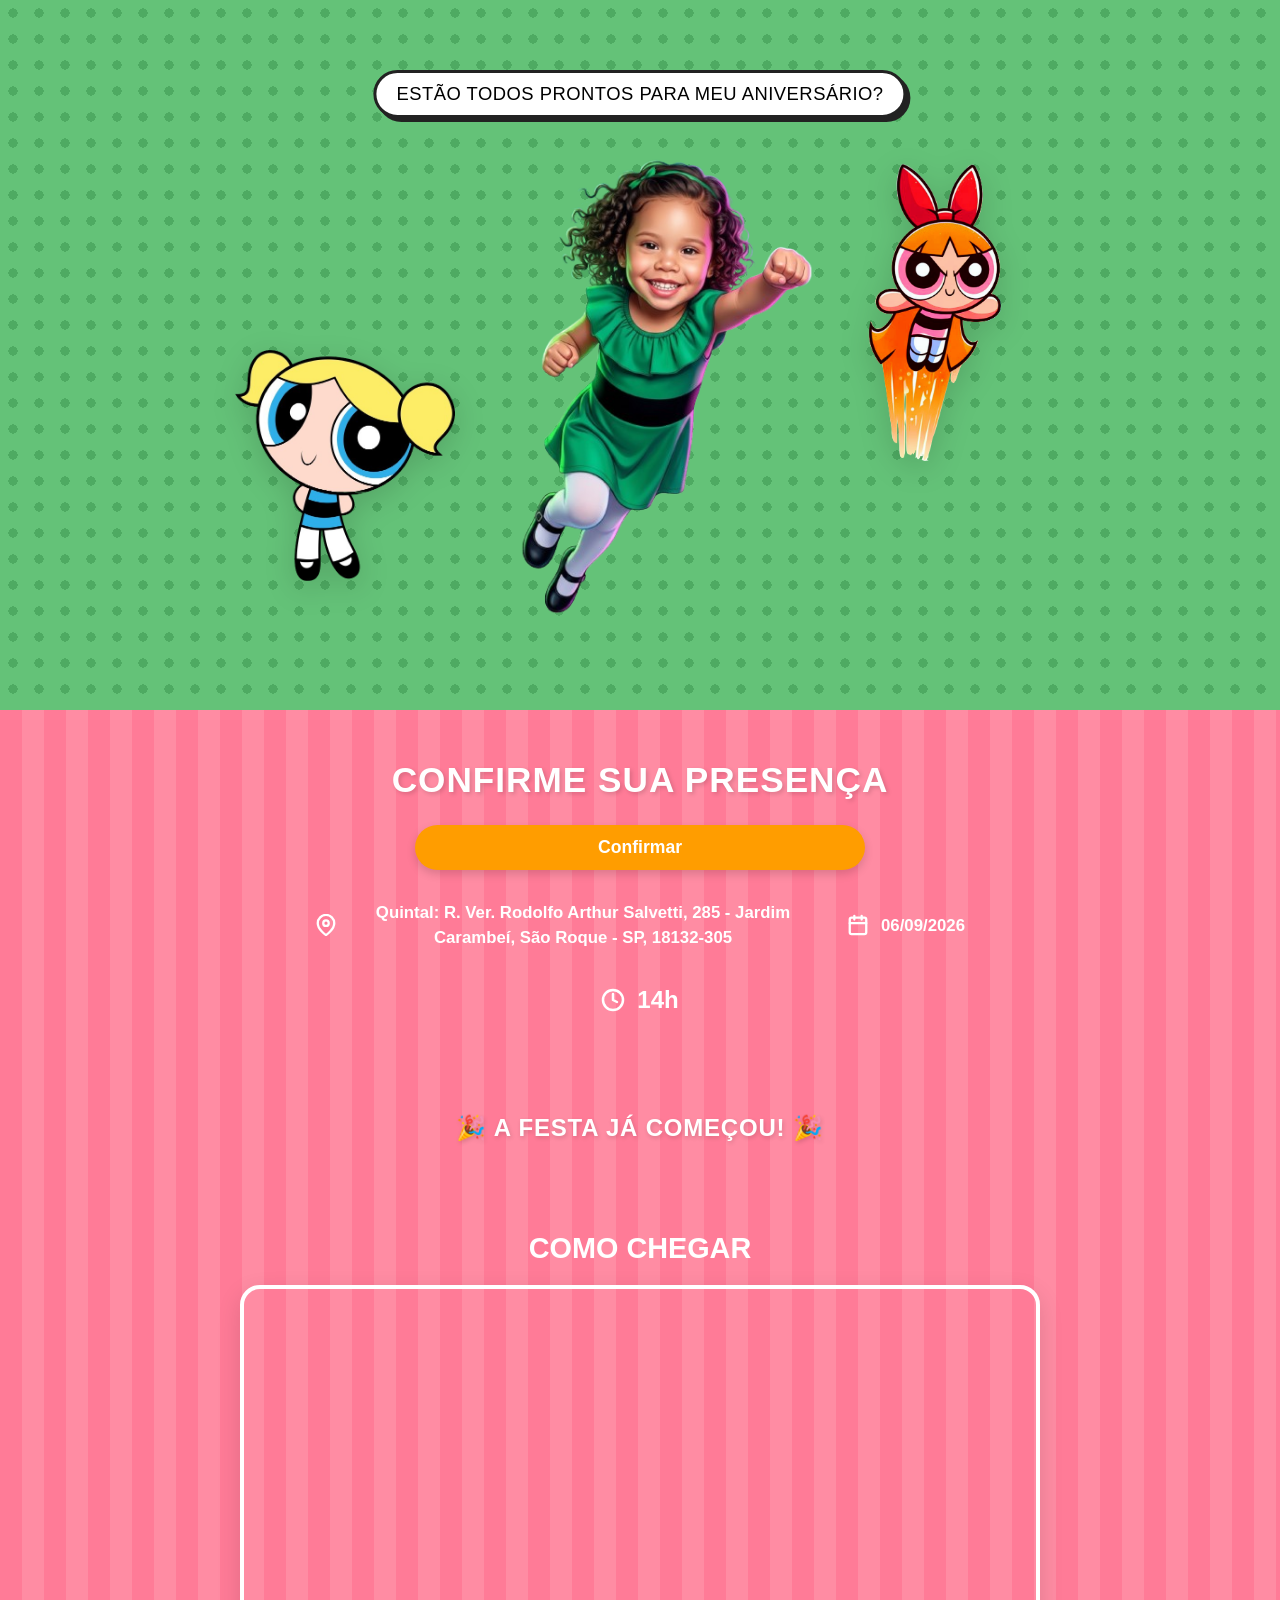
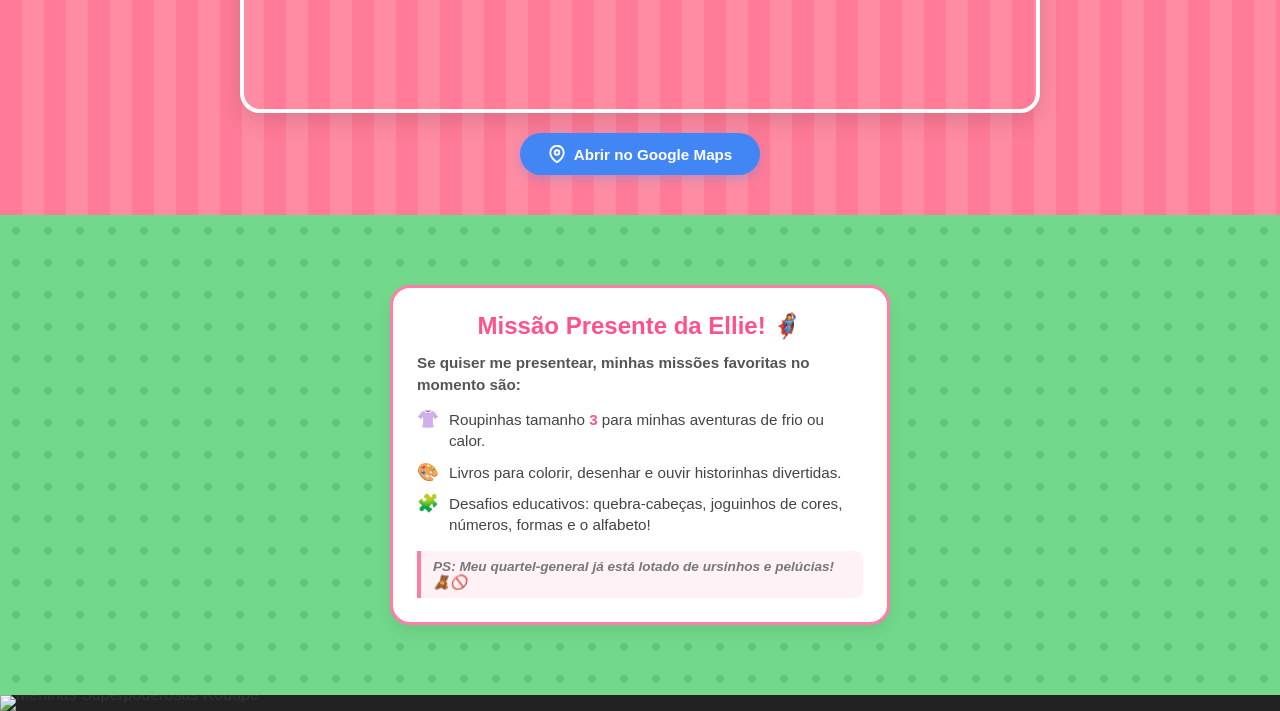
==== commit 4365d80e: "att tamanho" ====
--- a/index.html
+++ b/index.html
@@ -173,7 +173,7 @@
   <ul class="mission-list">
     <li>
       <span class="bullet-icon">👚</span>
-      <span>Roupinhas tamanho <strong>2</strong> para minhas aventuras de frio ou calor.</span>
+      <span>Roupinhas tamanho <strong>3</strong> para minhas aventuras de frio ou calor.</span>
     </li>
     <li>
       <span class="bullet-icon">🎨</span>
